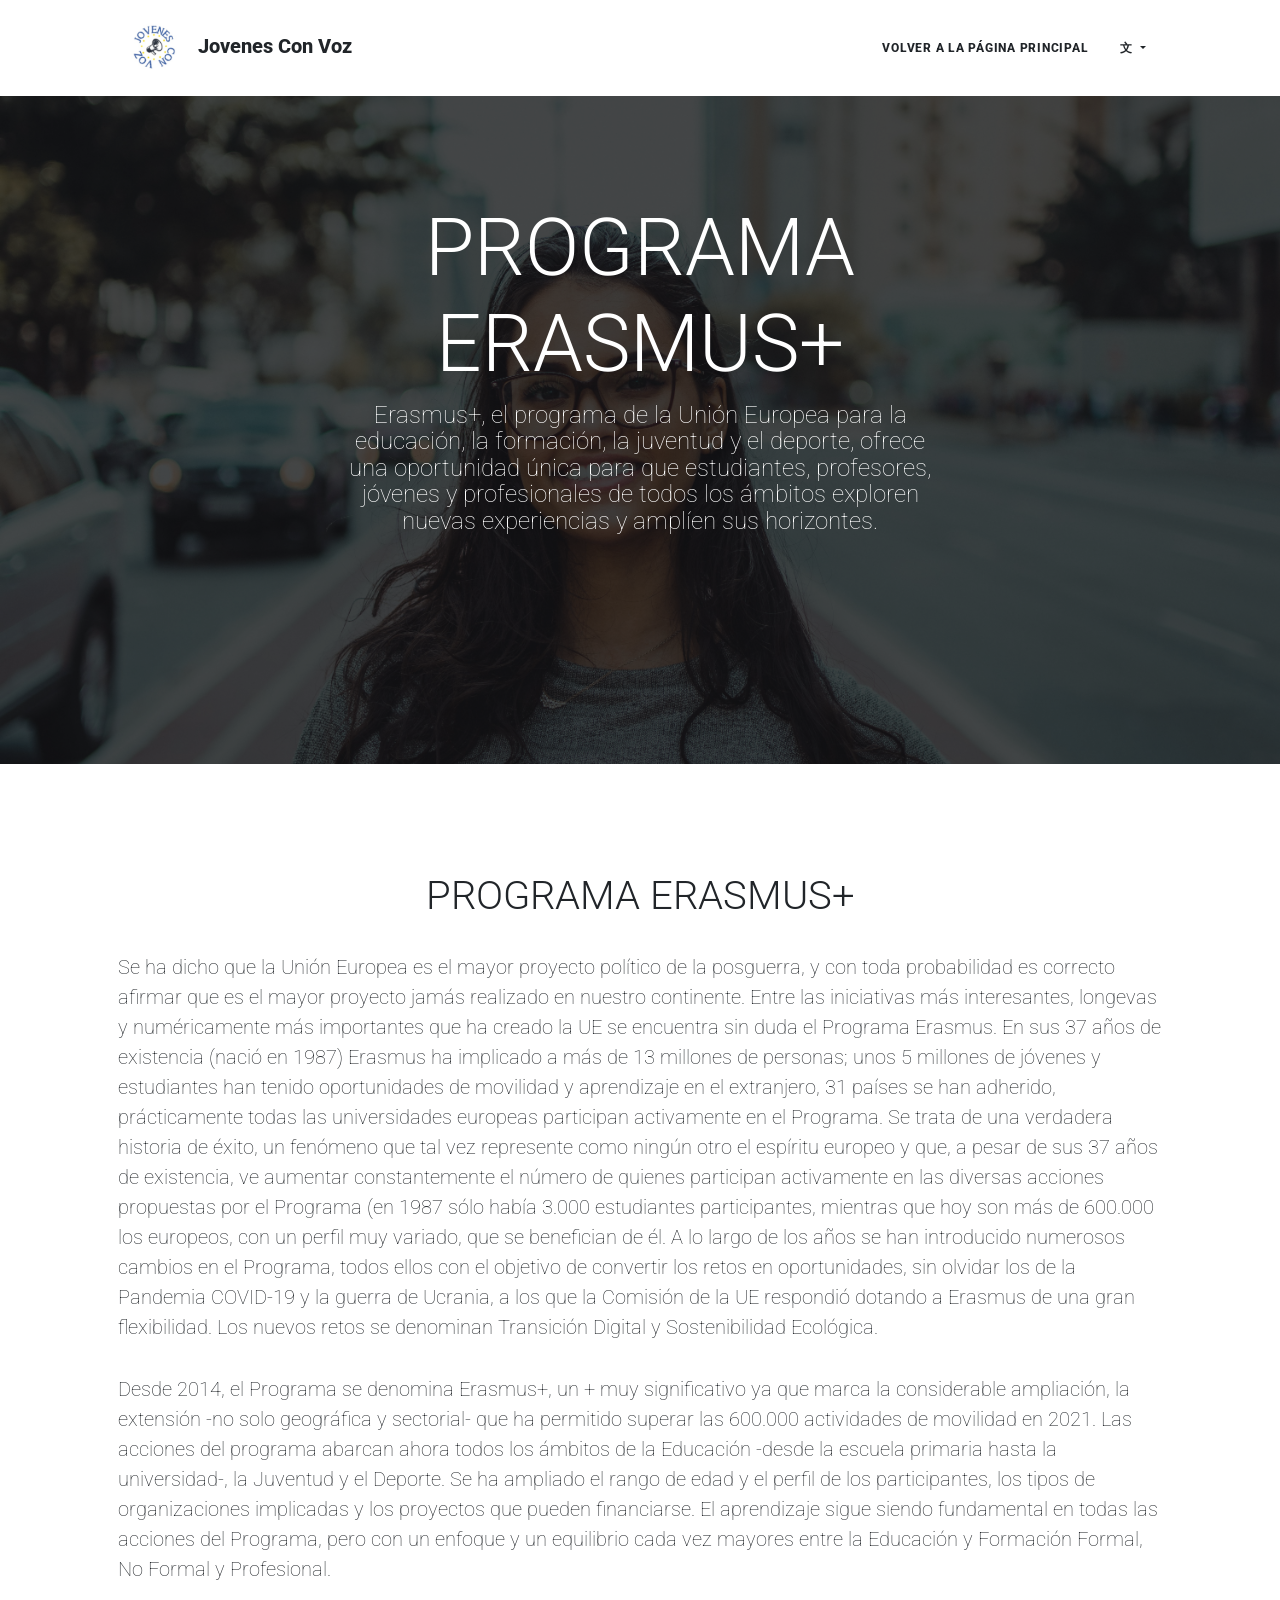
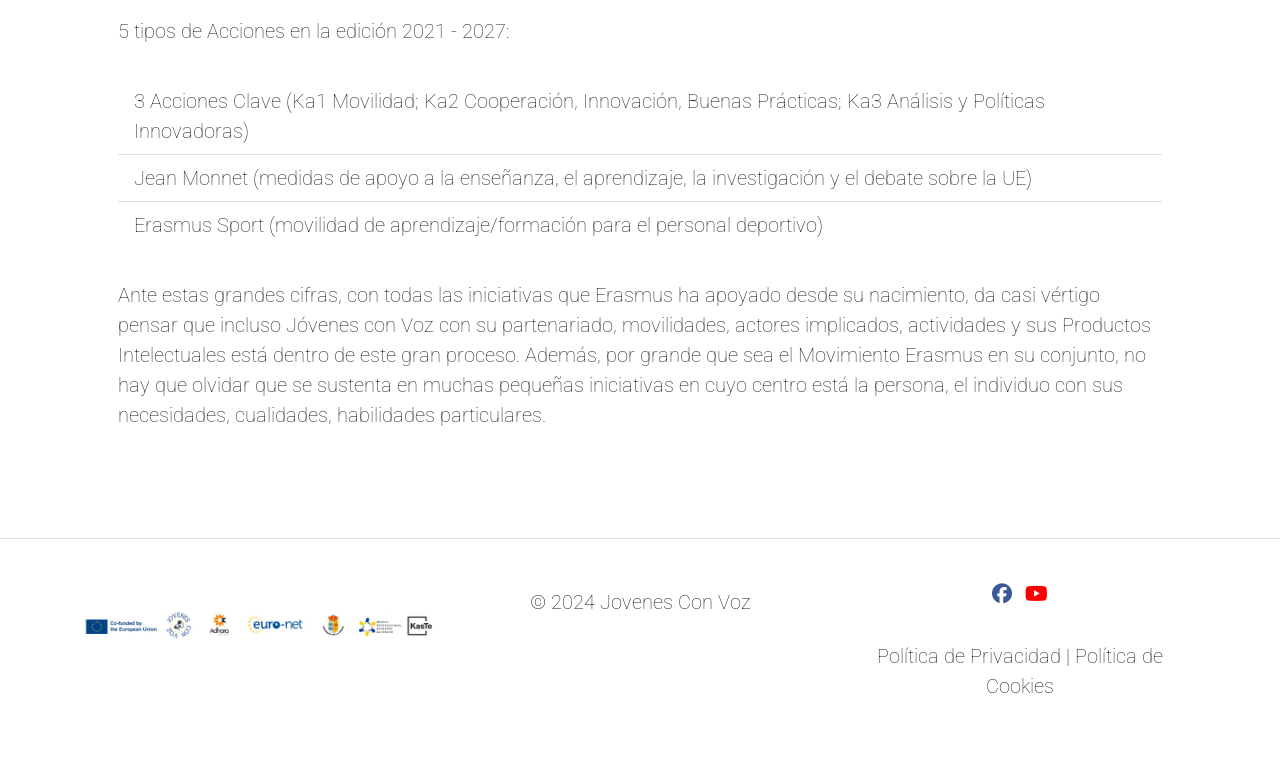
==== about.html @ 3a386404 "Add files via upload" ====
<!DOCTYPE html>
<html lang="es">

<head>
  <!-- Character encoding and viewport settings -->
  <meta charset="utf-8" />
  <meta name="viewport" content="width=device-width, initial-scale=1, shrink-to-fit=no" />

  <!-- Primary Meta Tags -->
  <meta name="title" content="Jovenes Con Voz | Reforzar la participación de los jóvenes en Europa">
  <meta name="description"
    content="Descubre Jóvenes Con Voz, un proyecto innovador para impulsar la participación juvenil y fortalecer la ciudadanía activa en Europa, financiado por Erasmus+. Únete a nosotros para marcar la diferencia.">
  <meta name="keywords"
    content="participación juvenil, Erasmus+, juventud, educación Europa, ciudadanía activa, proyectos juveniles, desarrollo juvenil">
  <meta name="robots" content="index, follow">

  <!-- Preconnect and DNS-prefetch -->
  <link rel="preconnect" href="https://fonts.googleapis.com">
  <link rel="preconnect" href="https://fonts.gstatic.com" crossorigin>
  <link rel="dns-prefetch" href="//cdn.iubenda.com">

  <!-- Stylesheet optimizations -->
  <link href="css/styles.css" rel="stylesheet" />
  <link
    href="https://fonts.googleapis.com/css2?family=Roboto:ital,wght@0,100;0,300;0,400;0,500;0,700;0,900;1,100;1,300;1,400;1,500;1,700;1,900&display=swap"
    rel="stylesheet">
  <link rel="stylesheet" href="https://cdnjs.cloudflare.com/ajax/libs/font-awesome/6.2.0/css/all.min.css">

  <!-- Page Title -->
  <title>Jovenes Con Voz | Fomentando la Participación Juvenil en Europa</title>

  <!-- Cookie consent and GDPR compliance scripts -->
  <script type="text/javascript">
    var _iub = _iub || [];
    _iub.csConfiguration = {"askConsentAtCookiePolicyUpdate":true,"enableFadp":true,"enableLgpd":true,"enableUspr":true,"fadpApplies":true,"floatingPreferencesButtonDisplay":"bottom-right","floatingPreferencesButtonIcon":false,"lang":"es","perPurposeConsent":true,"siteId":3592554,"usprApplies":true,"cookiePolicyId":81824246,"floatingPreferencesButtonCaption":true, "callback":{ "onConsentFirstGiven":function(action) {
        console.log('First consent given via:', action);
        localStorage.setItem('userConsent', 'true');
        applyUserPreferences();
    },"onConsentFirstRejected":function() {
        console.log('First consent rejected.');
        localStorage.removeItem('userConsent');
    },"onConsentGiven":function() {
        console.log('Consent given.');
        localStorage.setItem('userConsent', 'true');
        applyUserPreferences();
    },"onConsentRejected":function() {
        console.log('Consent rejected.');
        localStorage.removeItem('userConsent');
    },"onReady":function() {
        var consent = localStorage.getItem('userConsent');
        if (consent) {
            console.log('Consent already given, initializing with user preferences.');
            applyUserPreferences();
        } else {
            if (consentGiven) {
                console.log('Consent is given for the first time or on current visit.');
                localStorage.setItem('userConsent', 'true');
                applyUserPreferences();
            }
        }
    } }, "banner":{ "acceptButtonDisplay":true,"closeButtonDisplay":false,"customizeButtonDisplay":true,"explicitWithdrawal":true,"listPurposes":true,"logo":null,"ownerName":"jovenesconvoz.github.io/","position":"bottom","rejectButtonDisplay":true,"showPurposesToggles":true,"showTitle":false,"showTotalNumberOfProviders":true }};
    </script>
    <script type="text/javascript" src="https://cs.iubenda.com/autoblocking/3592554.js"></script>
    <script type="text/javascript" src="//cdn.iubenda.com/cs/gpp/stub.js"></script>
    <script type="text/javascript" src="//cdn.iubenda.com/cs/iubenda_cs.js" charset="UTF-8" async></script>
</head>

<body>
  <nav class="navbar navbar-expand-lg navbar-light bg-white sticky-top" id="mainNav">
    <div class="container px-4 px-lg-5">
      <a class="navbar-brand text-dark" href="index.html">
        <img src="img/logo.png" style="max-width: 75px;" alt="Logo"> Jovenes Con Voz
      </a>

      <button class="navbar-toggler" type="button" data-bs-toggle="collapse" data-bs-target="#navbarResponsive"
        aria-controls="navbarResponsive" aria-expanded="false" aria-label="Toggle navigation">
        Menu
        <i class="fas fa-bars"></i>
      </button>
      <div class="collapse navbar-collapse" id="navbarResponsive">
        <ul class="navbar-nav ms-auto py-4 py-lg-0">
          <li class="nav-item">
            <a class="nav-link px-lg-3 py-3 py-lg-4 text-to-translate text-dark" href="index.html" id="a1">volver a la
              página principal</a>
          </li>
          <!-- Language toggle -->
          <li class="nav-item dropdown">
            <a class="nav-link px-lg-3 py-3 py-lg-4 dropdown-toggle text-to-translate text-dark" href="#" role="button"
              data-bs-toggle="dropdown" aria-expanded="false">
              文
            </a>
            <ul class="dropdown-menu" aria-labelledby="languageDropdown">
              <li><a class="dropdown-item" href="#" onclick="toggleLanguage('english')">English</a></li>
              <li><a class="dropdown-item" href="#" onclick="toggleLanguage('spanish')">Español</a></li>
            </ul>
          </li>
        </ul>
      </div>
    </div>
  </nav>
  <!-- Page Header-->
  <header class="masthead">
    <!-- Video background -->
    <div class="video-background">
      <video autoplay muted loop playsinline>
        <source src="https://videos.pexels.com/video-files/1751826/1751826-hd_1920_1080_25fps.mp4" type="video/mp4">
      </video>
    </div>
    <!-- Overlay -->
    <div class="overlay"></div>
    <!-- Header content -->
    <div class="container position-relative px-4 px-lg-5">
      <div class="row gx-4 gx-lg-5 justify-content-center">
        <div class="col-md-10 col-lg-8 col-xl-7">
          <div class="site-heading text-center text-white">
            <!-- Title and subtitle -->
            <h1 class="text-to-translate" id="h1">PROGRAMA ERASMUS+</h1>
            <span class="subheading text-to-translate" id="s1">Erasmus+, el programa de la Unión Europea para la
              educación, la formación, la
              juventud y el deporte, ofrece una oportunidad única para que estudiantes, profesores, jóvenes y
              profesionales de todos los ámbitos exploren nuevas experiencias y amplíen sus horizontes.</span><br>
          </div>
        </div>
      </div>
    </div>
  </header>
  <br>
  <br>
  <!-- European Union Section -->
  <div class="container px-4 px-lg-5" id="european-section">
    <!-- EU Erasmus+ title and description -->
    <h1 class="text-center text-to-translate" id="h2">PROGRAMA ERASMUS+</h1>
    <p class="text-start text-to-translate" id="p1">
      Se ha dicho que la Unión Europea es el mayor proyecto político de la posguerra, y
      con toda probabilidad es correcto afirmar que es el mayor proyecto jamás
      realizado en nuestro continente. Entre las iniciativas más interesantes, longevas y
      numéricamente más importantes que ha creado la UE se encuentra sin duda el
      Programa Erasmus. En sus 37 años de existencia (nació en 1987) Erasmus ha
      implicado a más de 13 millones de personas; unos 5 millones de jóvenes y
      estudiantes han tenido oportunidades de movilidad y aprendizaje en el extranjero,
      31 países se han adherido, prácticamente todas las universidades europeas
      participan activamente en el Programa. Se trata de una verdadera historia de éxito,
      un fenómeno que tal vez represente como ningún otro el espíritu europeo y que, a
      pesar de sus 37 años de existencia, ve aumentar constantemente el número de
      quienes participan activamente en las diversas acciones propuestas por el
      Programa (en 1987 sólo había 3.000 estudiantes participantes, mientras que hoy
      son más de 600.000 los europeos, con un perfil muy variado, que se benefician de
      él.
      A lo largo de los años se han introducido numerosos cambios en el Programa,
      todos ellos con el objetivo de convertir los retos en oportunidades, sin olvidar los
      de la Pandemia COVID-19 y la guerra de Ucrania, a los que la Comisión de la UE
      respondió dotando a Erasmus de una gran flexibilidad. Los nuevos retos se
      denominan Transición Digital y Sostenibilidad Ecológica.

    <p class="text-start text-to-translate" id="p0">Desde 2014, el Programa se denomina Erasmus+, un + muy significativo
      ya que
      marca la considerable ampliación, la extensión -no solo geográfica y sectorial- que
      ha permitido superar las 600.000 actividades de movilidad en 2021.
      Las acciones del programa abarcan ahora todos los ámbitos de la Educación
      -desde la escuela primaria hasta la universidad-, la Juventud y el Deporte. Se ha
      ampliado el rango de edad y el perfil de los participantes, los tipos de
      organizaciones implicadas y los proyectos que pueden financiarse. El aprendizaje
      sigue siendo fundamental en todas las acciones del Programa, pero con un
      enfoque y un equilibrio cada vez mayores entre la Educación y Formación Formal,
      No Formal y Profesional.

    </p>
    <p class="text-start text-to-translate" id="p2"> 5 tipos de Acciones en la edición 2021 - 2027:

    <ul class="list-group list-group-flush">
      <li class="list-group-item text-to-translate" id="p3">3 Acciones Clave (Ka1 Movilidad; Ka2 Cooperación,
        Innovación, Buenas
        Prácticas; Ka3 Análisis y Políticas Innovadoras)</li>
      <li class="list-group-item text-to-translate" id="p4">Jean Monnet (medidas de apoyo a la enseñanza, el
        aprendizaje, la investigación
        y el debate sobre la UE) </li>
      <li class="list-group-item text-to-translate" id="p5">Erasmus Sport (movilidad de aprendizaje/formación para el
        personal deportivo)</li>
    </ul>

    </p>

    <p class="text-start text-to-translate" id="p6">Ante estas grandes cifras, con todas las iniciativas que Erasmus ha
      apoyado
      desde su nacimiento, da casi vértigo pensar que incluso Jóvenes con Voz con su
      partenariado, movilidades, actores implicados, actividades y sus Productos
      Intelectuales está dentro de este gran proceso. Además, por grande que sea el
      Movimiento Erasmus en su conjunto, no hay que olvidar que se sustenta en
      muchas pequeñas iniciativas en cuyo centro está la persona, el individuo con sus
      necesidades, cualidades, habilidades particulares.</p>
    <div class="container text-center"></div>
  </div>
  <br>
  <br>

  <hr class="hr-minimal" />

 <!-- Footer-->
 <footer class="container-fluid bg-white text-dark py-4">
  <div class="container">
    <div class="row">
      <div class="col-md-4">
        <a href="/">
          <img src="img/banner-footer-logo.PNG" alt="Jovenes con Voz logo" class="img-fluid"
            height="100">
        </a>
      </div>
      <div class="col-md-4 text-center">
        <p class="mt-2">&copy; 2024 Jovenes Con Voz</p>
      </div>
      <div class="col-md-4 text-center">
        <ul class="list-inline mb-2">
          <li class="list-inline-item">
            <a href="https://www.facebook.com/profile.php?id=61550747717604" class="text-dark">
              <i class="fab fa-facebook"></i>
            </a>
          </li>
          <li class="list-inline-item">
            <a href="https://www.youtube.com/@Jovenesconvozeu" class="text-dark">
              <i class="fab fa-youtube"></i>
            </a>
          </li>
        </ul>
        <p>
          <a href="https://www.iubenda.com/privacy-policy/81824246" class="text-dark">Política de Privacidad</a> |
          <a href="https://www.iubenda.com/privacy-policy/81824246/cookie-policy" class="text-dark">Política de
            Cookies </a>
        </p>
      </div>
    </div>
  </div>
</footer>





  <!-- Bootstrap core JS-->
  <script src="https://cdn.jsdelivr.net/npm/bootstrap@5.2.3/dist/js/bootstrap.bundle.min.js"></script>
  <!-- Core theme JS-->
  <script src="js/scripts.js"></script>
  <script src="js/aboutSwitch.js"></script>
</body>

</html>
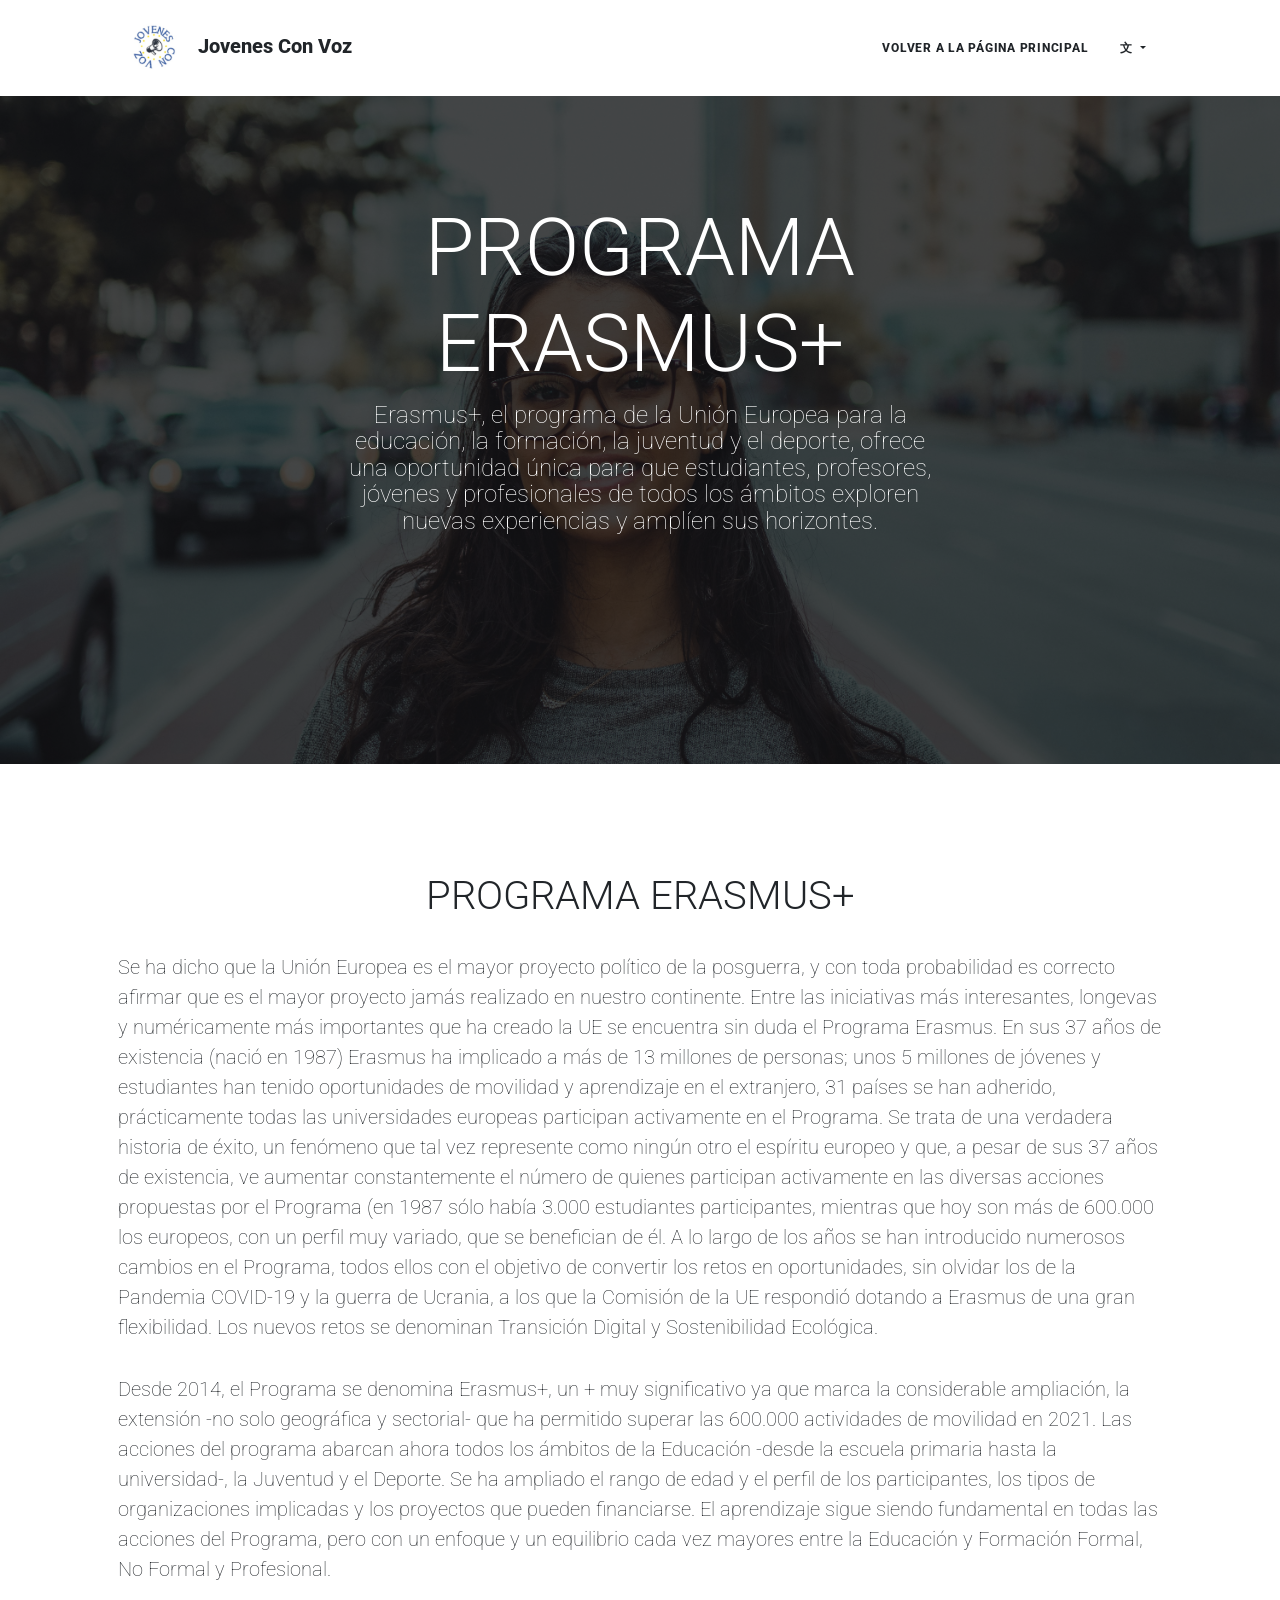
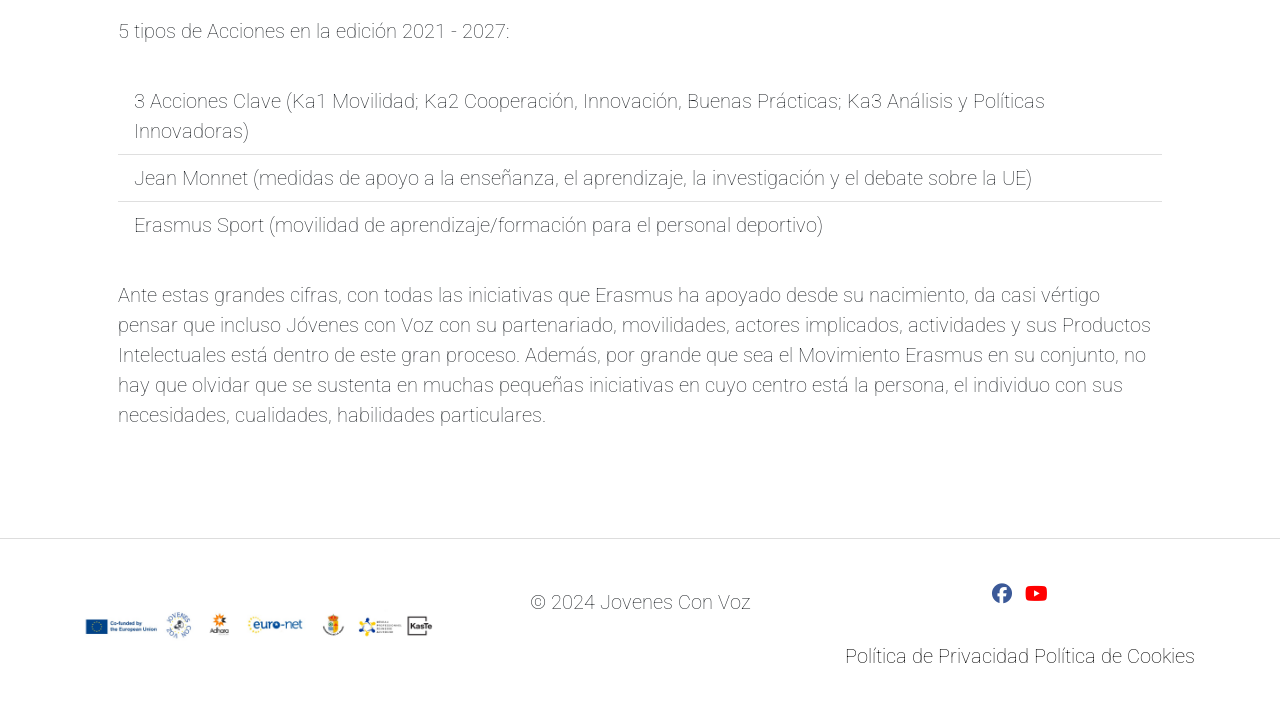
==== commit a2673b05: "Update about.html" ====
--- a/about.html
+++ b/about.html
@@ -222,9 +222,8 @@
           </li>
         </ul>
         <p>
-          <a href="https://www.iubenda.com/privacy-policy/81824246" class="text-dark">Política de Privacidad</a> |
-          <a href="https://www.iubenda.com/privacy-policy/81824246/cookie-policy" class="text-dark">Política de
-            Cookies </a>
+         <a href="https://www.iubenda.com/privacy-policy/81824246" class="iubenda-nostyle iubenda-noiframe iubenda-embed iubenda-noiframe " title="Política de Privacidad ">Política de Privacidad</a><script type="text/javascript">(function (w,d) {var loader = function () {var s = d.createElement("script"), tag = d.getElementsByTagName("script")[0]; s.src="https://cdn.iubenda.com/iubenda.js"; tag.parentNode.insertBefore(s,tag);}; if(w.addEventListener){w.addEventListener("load", loader, false);}else if(w.attachEvent){w.attachEvent("onload", loader);}else{w.onload = loader;}})(window, document);</script>
+         <a href="https://www.iubenda.com/privacy-policy/81824246/cookie-policy" class="iubenda-nostyle iubenda-noiframe iubenda-embed iubenda-noiframe " title="Política de Cookies ">Política de Cookies</a><script type="text/javascript">(function (w,d) {var loader = function () {var s = d.createElement("script"), tag = d.getElementsByTagName("script")[0]; s.src="https://cdn.iubenda.com/iubenda.js"; tag.parentNode.insertBefore(s,tag);}; if(w.addEventListener){w.addEventListener("load", loader, false);}else if(w.attachEvent){w.attachEvent("onload", loader);}else{w.onload = loader;}})(window, document);</script>
         </p>
       </div>
     </div>
@@ -242,4 +241,4 @@
   <script src="js/aboutSwitch.js"></script>
 </body>
 
-</html>+</html>
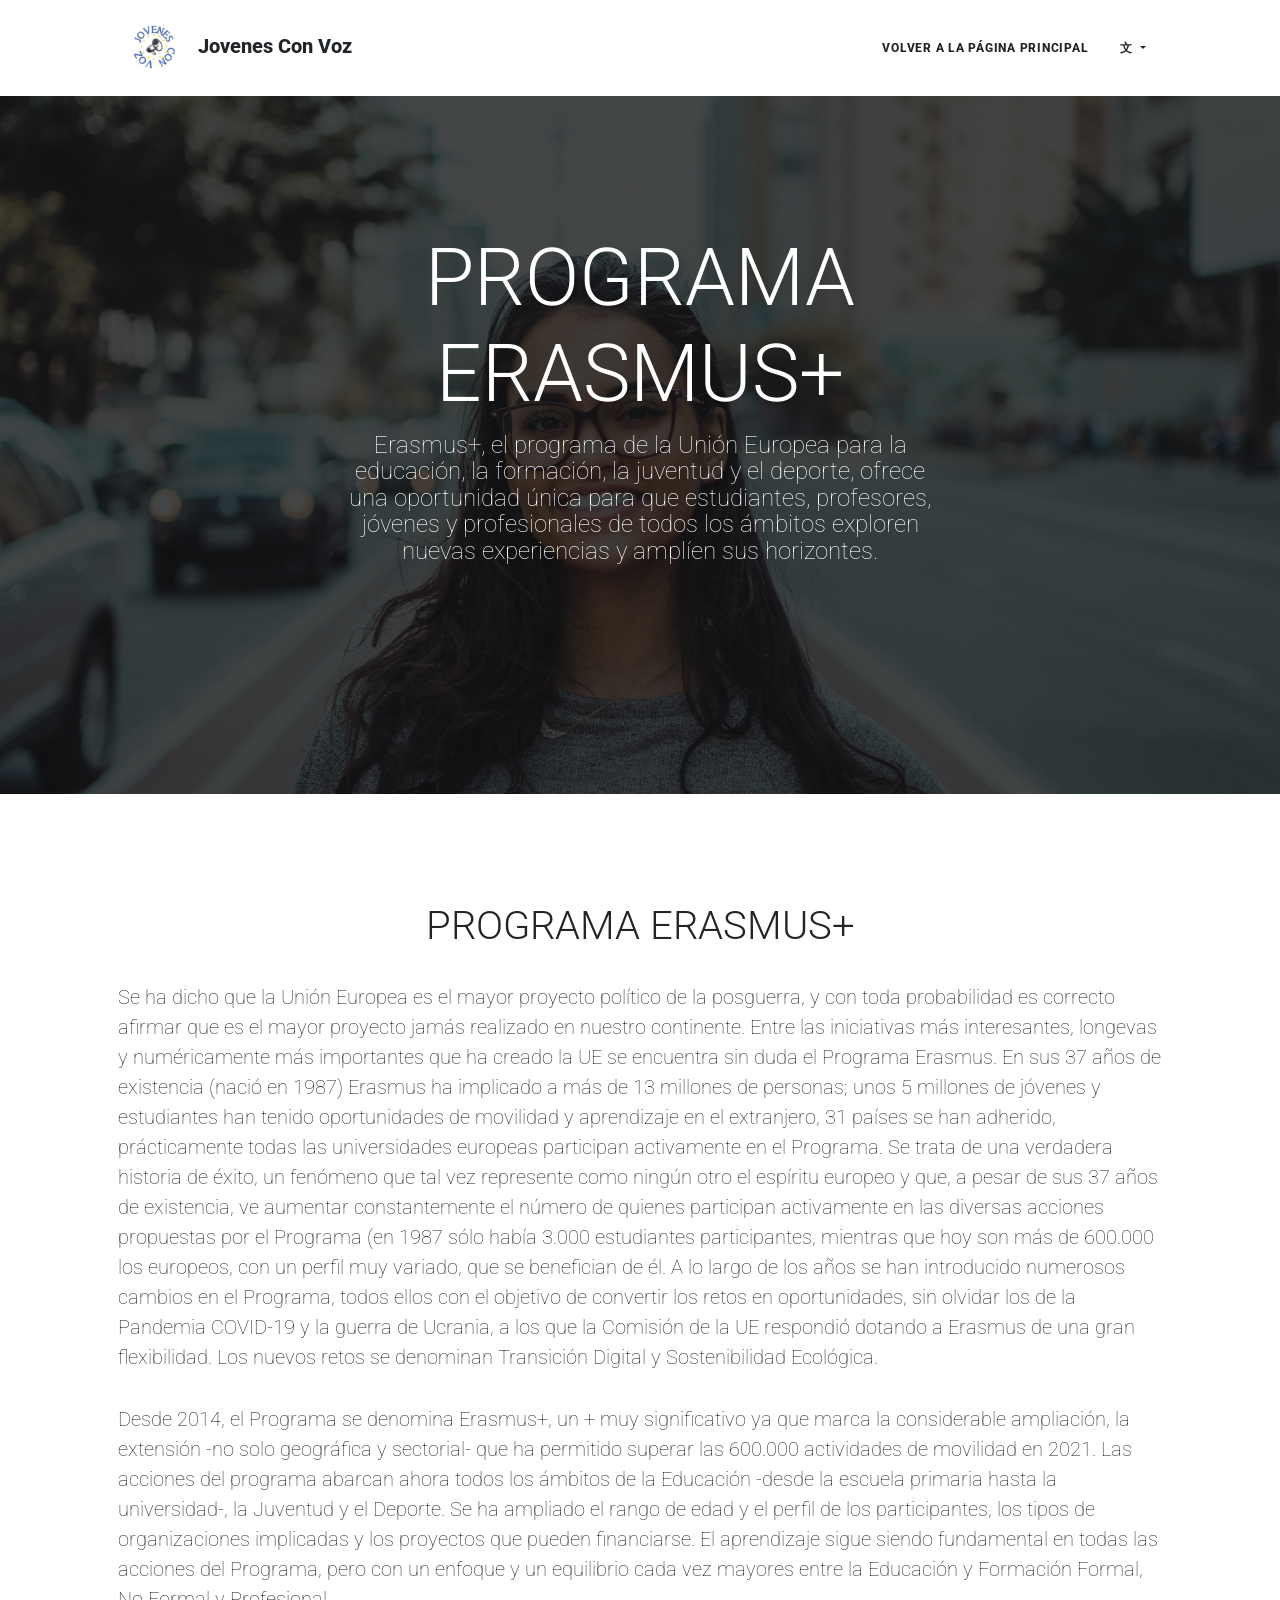
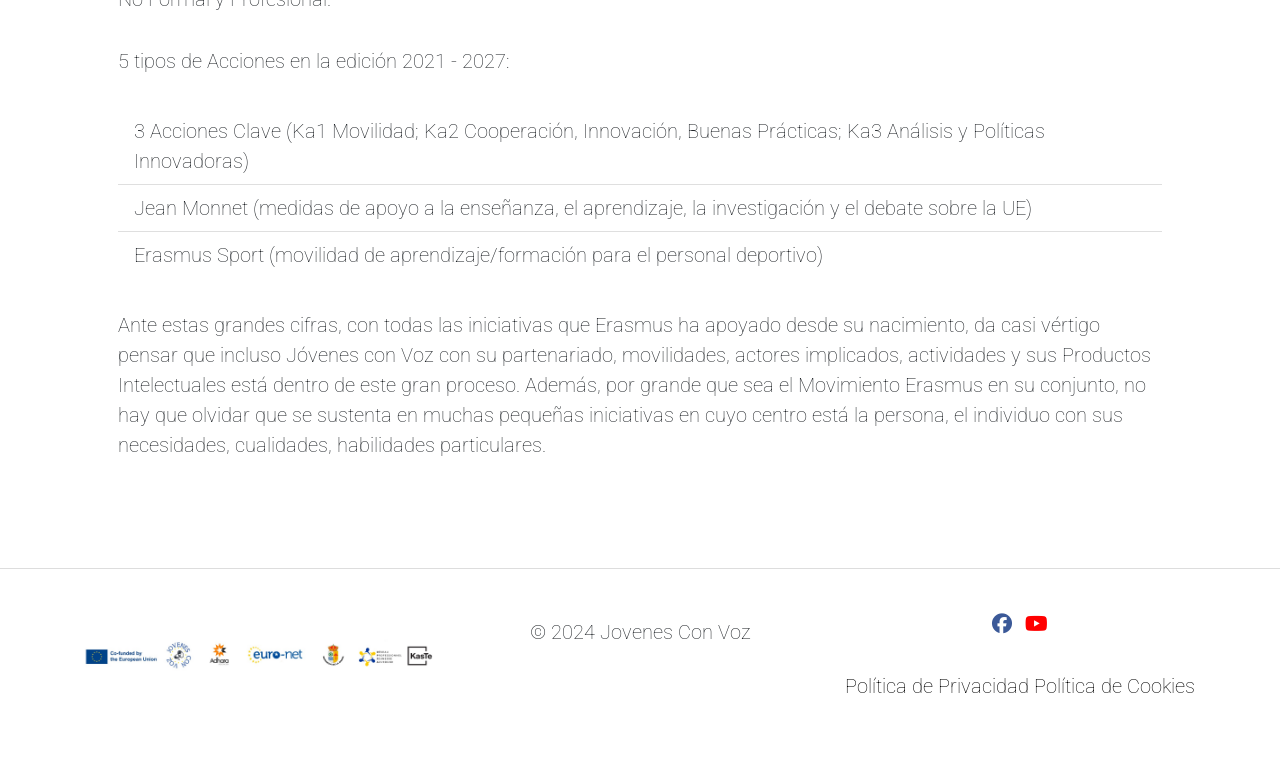
==== commit 21713f1b: "Update about.html" ====
--- a/about.html
+++ b/about.html
@@ -1,4 +1,4 @@
-<!DOCTYPE html>
+t<!DOCTYPE html>
 <html lang="es">
 
 <head>
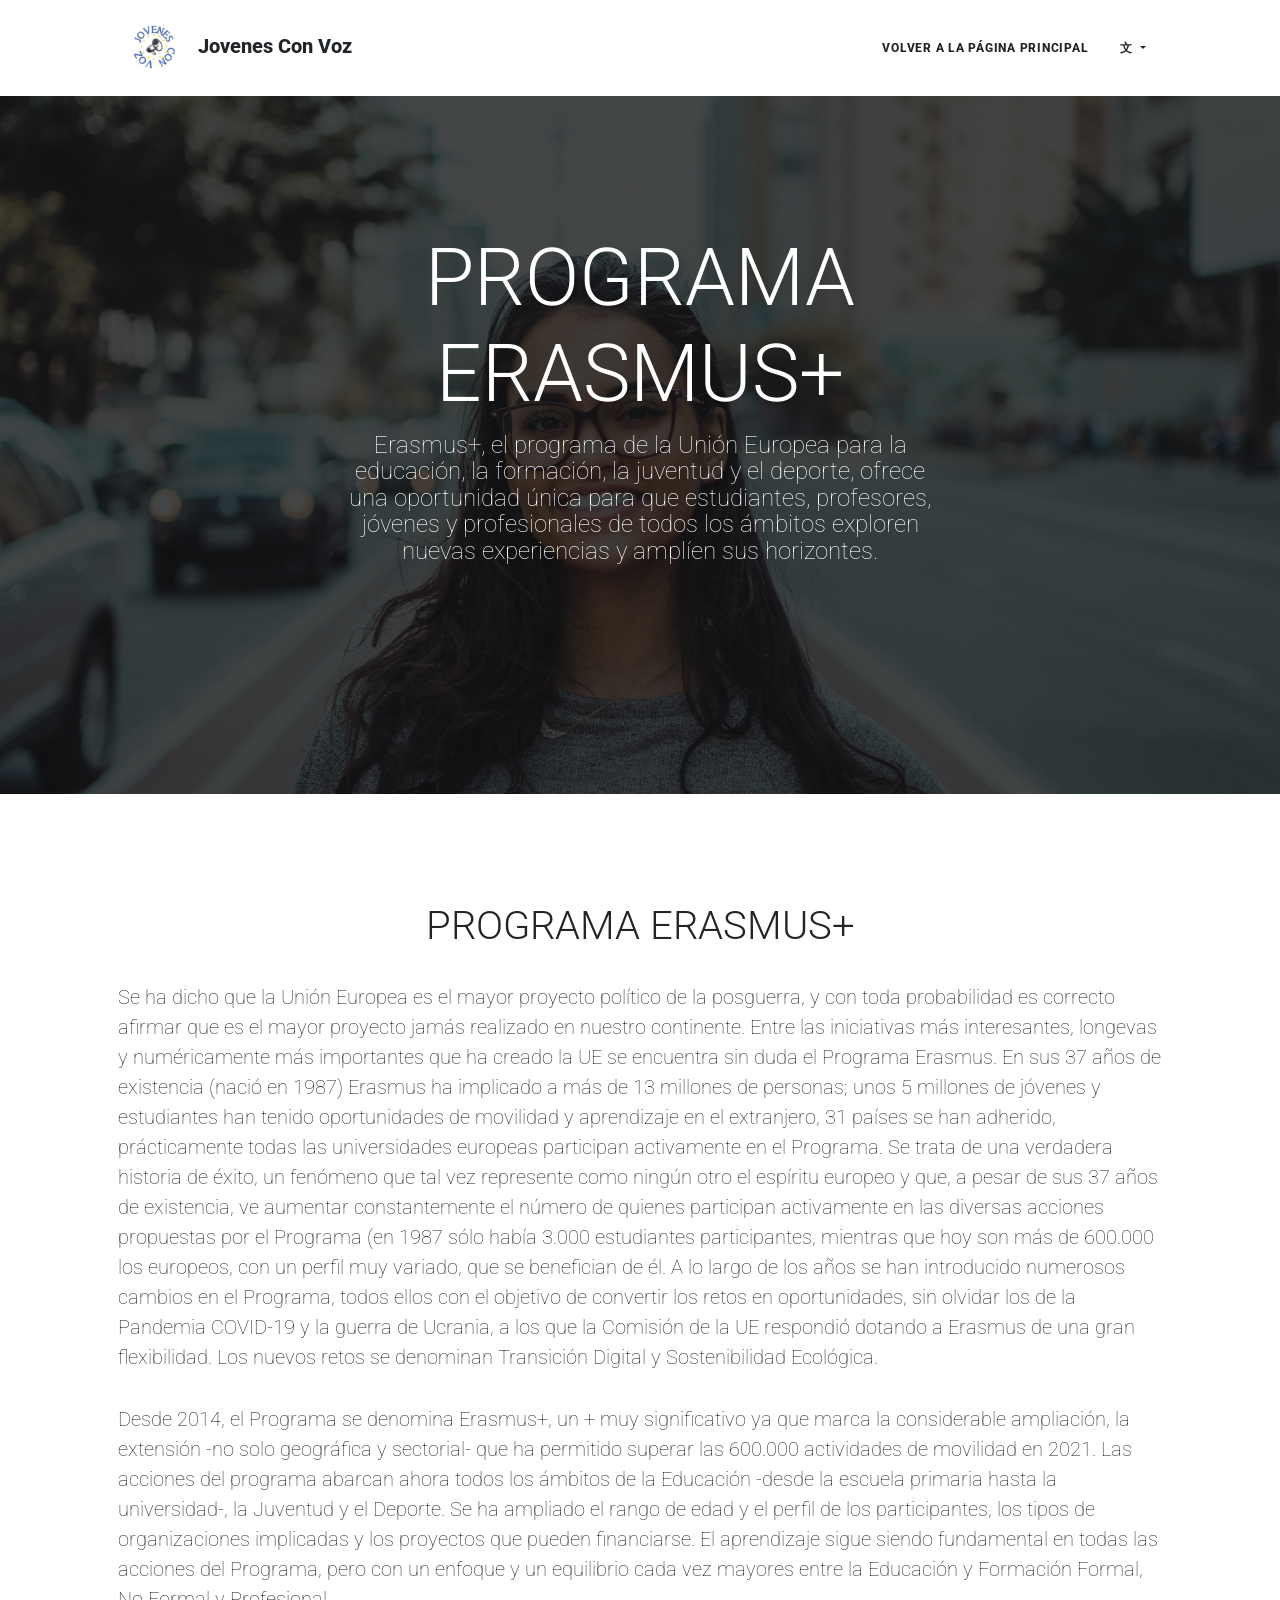
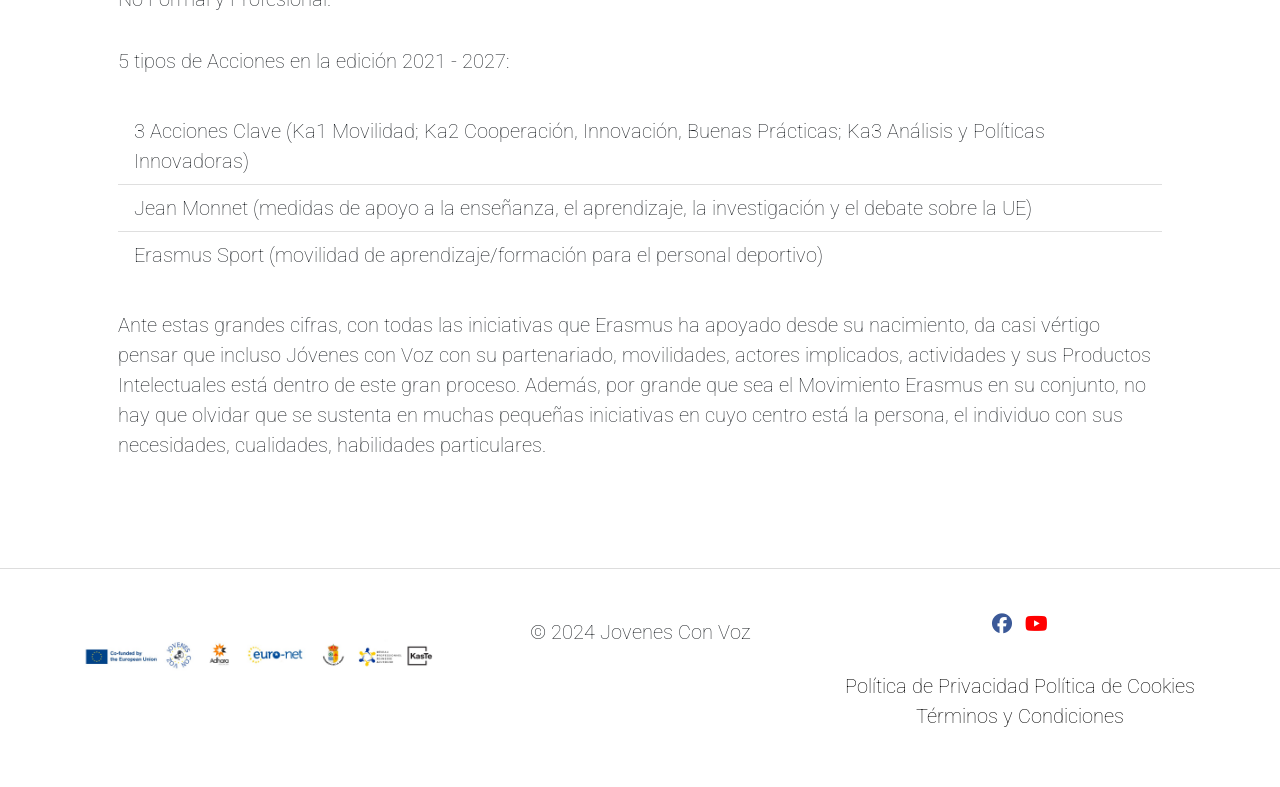
==== commit c41c1569: "Update about.html" ====
--- a/about.html
+++ b/about.html
@@ -222,8 +222,9 @@
           </li>
         </ul>
         <p>
-         <a href="https://www.iubenda.com/privacy-policy/81824246" class="iubenda-nostyle iubenda-noiframe iubenda-embed iubenda-noiframe " title="Política de Privacidad ">Política de Privacidad</a><script type="text/javascript">(function (w,d) {var loader = function () {var s = d.createElement("script"), tag = d.getElementsByTagName("script")[0]; s.src="https://cdn.iubenda.com/iubenda.js"; tag.parentNode.insertBefore(s,tag);}; if(w.addEventListener){w.addEventListener("load", loader, false);}else if(w.attachEvent){w.attachEvent("onload", loader);}else{w.onload = loader;}})(window, document);</script>
-         <a href="https://www.iubenda.com/privacy-policy/81824246/cookie-policy" class="iubenda-nostyle iubenda-noiframe iubenda-embed iubenda-noiframe " title="Política de Cookies ">Política de Cookies</a><script type="text/javascript">(function (w,d) {var loader = function () {var s = d.createElement("script"), tag = d.getElementsByTagName("script")[0]; s.src="https://cdn.iubenda.com/iubenda.js"; tag.parentNode.insertBefore(s,tag);}; if(w.addEventListener){w.addEventListener("load", loader, false);}else if(w.attachEvent){w.attachEvent("onload", loader);}else{w.onload = loader;}})(window, document);</script>
+        <a href="https://www.iubenda.com/privacy-policy/81824246" class="iubenda-nostyle iubenda-noiframe iubenda-embed iubenda-noiframe " title="Política de Privacidad ">Política de Privacidad</a><script type="text/javascript">(function (w,d) {var loader = function () {var s = d.createElement("script"), tag = d.getElementsByTagName("script")[0]; s.src="https://cdn.iubenda.com/iubenda.js"; tag.parentNode.insertBefore(s,tag);}; if(w.addEventListener){w.addEventListener("load", loader, false);}else if(w.attachEvent){w.attachEvent("onload", loader);}else{w.onload = loader;}})(window, document);</script>
+        <a href="https://www.iubenda.com/privacy-policy/81824246/cookie-policy" class="iubenda-nostyle iubenda-noiframe iubenda-embed iubenda-noiframe " title="Política de Cookies ">Política de Cookies</a><script type="text/javascript">(function (w,d) {var loader = function () {var s = d.createElement("script"), tag = d.getElementsByTagName("script")[0]; s.src="https://cdn.iubenda.com/iubenda.js"; tag.parentNode.insertBefore(s,tag);}; if(w.addEventListener){w.addEventListener("load", loader, false);}else if(w.attachEvent){w.attachEvent("onload", loader);}else{w.onload = loader;}})(window, document);</script>
+        <a href="https://www.iubenda.com/condiciones-de-uso/81824246" class="iubenda-white iubenda-noiframe iubenda-embed iubenda-noiframe " title="Términos y Condiciones ">Términos y Condiciones</a><script type="text/javascript">(function (w,d) {var loader = function () {var s = d.createElement("script"), tag = d.getElementsByTagName("script")[0]; s.src="https://cdn.iubenda.com/iubenda.js"; tag.parentNode.insertBefore(s,tag);}; if(w.addEventListener){w.addEventListener("load", loader, false);}else if(w.attachEvent){w.attachEvent("onload", loader);}else{w.onload = loader;}})(window, document);</script>
         </p>
       </div>
     </div>
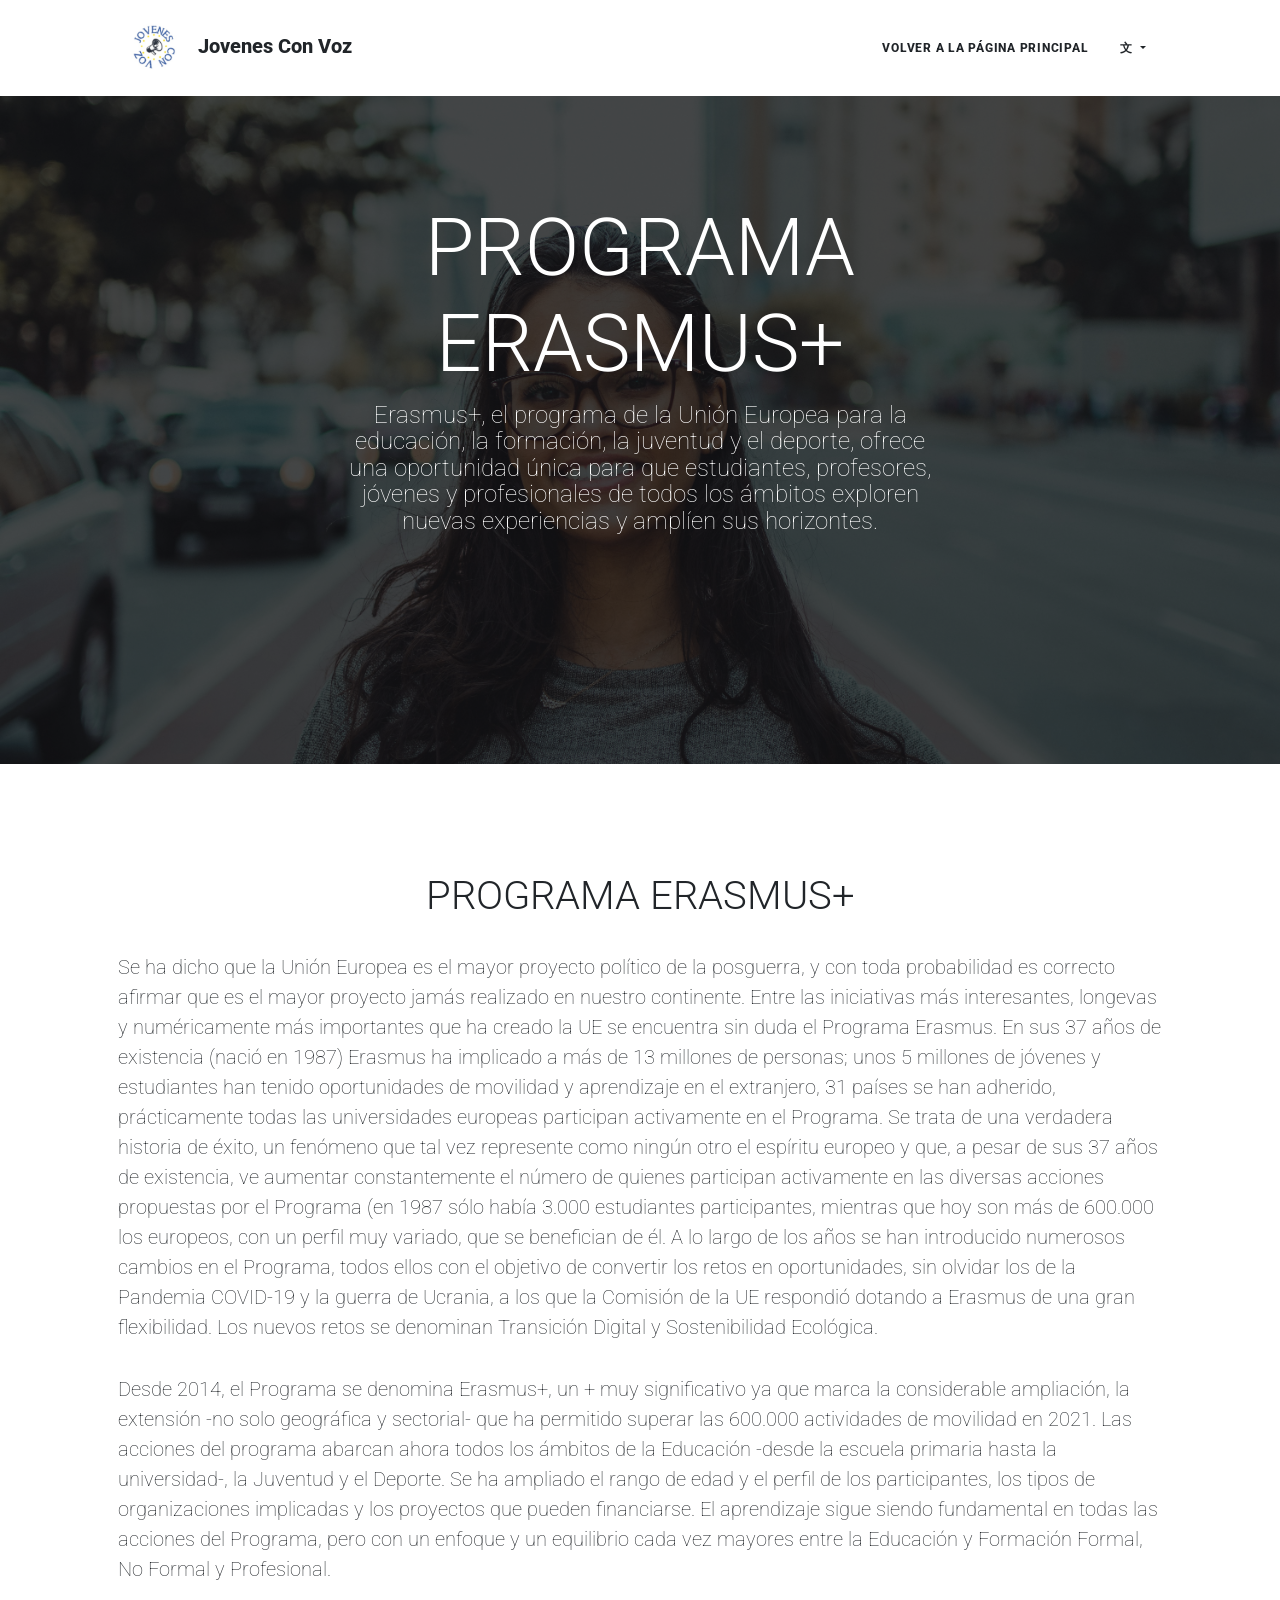
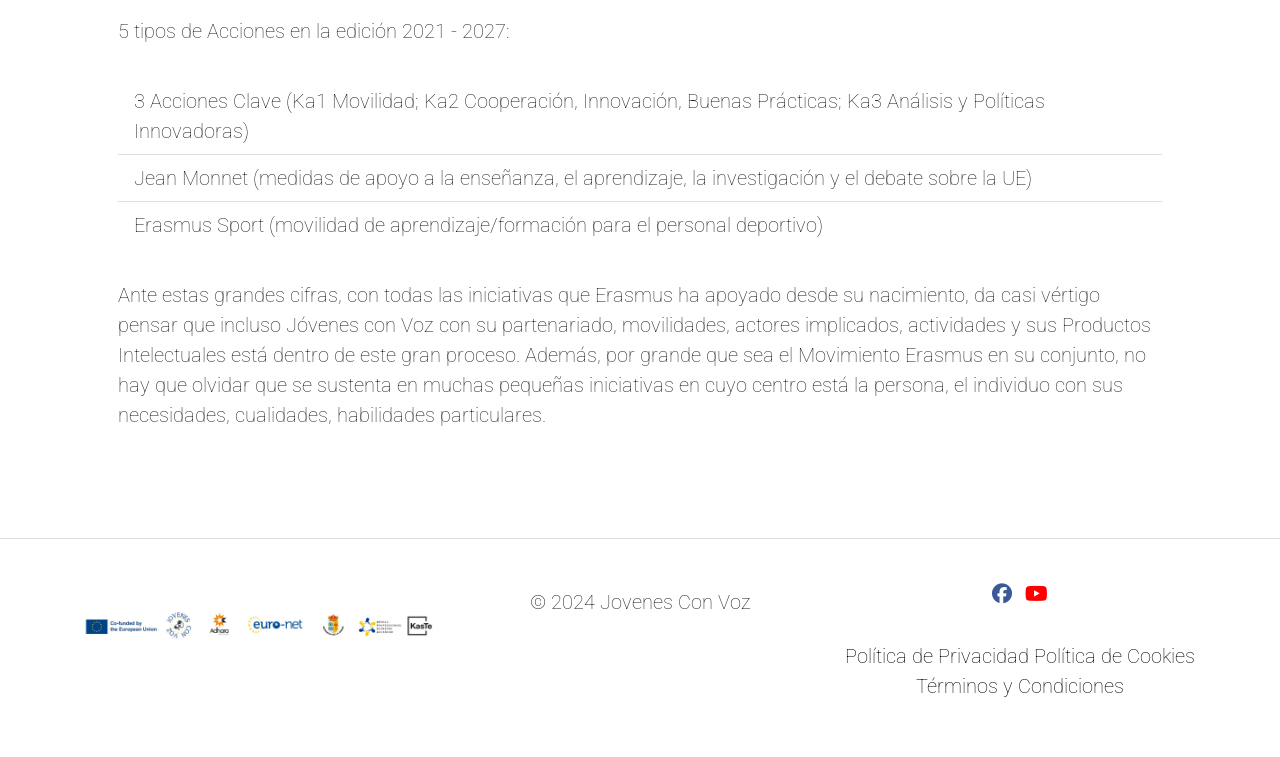
==== commit 9162b442: "Update about.html" ====
--- a/about.html
+++ b/about.html
@@ -1,4 +1,5 @@
-t<!DOCTYPE html>
+
+<!DOCTYPE html>
 <html lang="es">
 
 <head>
@@ -32,37 +33,93 @@
   <!-- Cookie consent and GDPR compliance scripts -->
   <script type="text/javascript">
     var _iub = _iub || [];
-    _iub.csConfiguration = {"askConsentAtCookiePolicyUpdate":true,"enableFadp":true,"enableLgpd":true,"enableUspr":true,"fadpApplies":true,"floatingPreferencesButtonDisplay":"bottom-right","floatingPreferencesButtonIcon":false,"lang":"es","perPurposeConsent":true,"siteId":3592554,"usprApplies":true,"cookiePolicyId":81824246,"floatingPreferencesButtonCaption":true, "callback":{ "onConsentFirstGiven":function(action) {
-        console.log('First consent given via:', action);
-        localStorage.setItem('userConsent', 'true');
-        applyUserPreferences();
-    },"onConsentFirstRejected":function() {
-        console.log('First consent rejected.');
-        localStorage.removeItem('userConsent');
-    },"onConsentGiven":function() {
-        console.log('Consent given.');
-        localStorage.setItem('userConsent', 'true');
-        applyUserPreferences();
-    },"onConsentRejected":function() {
-        console.log('Consent rejected.');
-        localStorage.removeItem('userConsent');
-    },"onReady":function() {
-        var consent = localStorage.getItem('userConsent');
-        if (consent) {
-            console.log('Consent already given, initializing with user preferences.');
+    _iub.csConfiguration = {
+      "askConsentAtCookiePolicyUpdate": true,
+      "enableFadp": true,
+      "enableLgpd": true,
+      "enableUspr": true,
+      "fadpApplies": true,
+      "floatingPreferencesButtonDisplay": "bottom-right",
+      "floatingPreferencesButtonIcon": false,
+      "lang": "es",
+      "perPurposeConsent": true,
+      "siteId": 3592554,
+      "usprApplies": true,
+      "cookiePolicyId": 81824246,
+      "floatingPreferencesButtonCaption": true,
+      // Aggiungiamo il parametro localConsentDomain
+      "localConsentDomain": "jovenesconvoz.github.io",
+      "callback": {
+        "onConsentFirstGiven": function (action) {
+          console.log('Primo consenso dato tramite:', action);
+          localStorage.setItem('userConsent', 'true');
+          applyUserPreferences();
+        },
+        "onConsentFirstRejected": function () {
+          console.log('Primo consenso rifiutato.');
+          localStorage.setItem('userConsent', 'false');
+        },
+        "onConsentGiven": function () {
+          console.log('Consenso dato.');
+          localStorage.setItem('userConsent', 'true');
+          applyUserPreferences();
+        },
+        "onConsentRejected": function () {
+          console.log('Consenso rifiutato.');
+          localStorage.setItem('userConsent', 'false');
+        },
+        "onReady": function () {
+          var consent = localStorage.getItem('userConsent');
+          function hideBanner() {
+            if (_iub && _iub.cs && _iub.cs.api) {
+              if (consent === 'true') {
+                _iub.cs.api.consent_given();
+              } else if (consent === 'false') {
+                _iub.cs.api.consent_rejected();
+              }
+            } else {
+              setTimeout(hideBanner, 100);
+            }
+          }
+          if (consent === 'true') {
+            console.log('Consenso già dato, applico le preferenze utente.');
             applyUserPreferences();
-        } else {
-            if (consentGiven) {
-                console.log('Consent is given for the first time or on current visit.');
-                localStorage.setItem('userConsent', 'true');
-                applyUserPreferences();
-            }
+            hideBanner();
+          } else if (consent === 'false') {
+            console.log('Consenso già rifiutato.');
+            hideBanner();
+          } else {
+            console.log('Nessun consenso ancora dato.');
+            // Il banner apparirà perché il consenso non è stato ancora dato o rifiutato
+          }
         }
-    } }, "banner":{ "acceptButtonDisplay":true,"closeButtonDisplay":false,"customizeButtonDisplay":true,"explicitWithdrawal":true,"listPurposes":true,"logo":null,"ownerName":"jovenesconvoz.github.io/","position":"bottom","rejectButtonDisplay":true,"showPurposesToggles":true,"showTitle":false,"showTotalNumberOfProviders":true }};
-    </script>
-    <script type="text/javascript" src="https://cs.iubenda.com/autoblocking/3592554.js"></script>
-    <script type="text/javascript" src="//cdn.iubenda.com/cs/gpp/stub.js"></script>
-    <script type="text/javascript" src="//cdn.iubenda.com/cs/iubenda_cs.js" charset="UTF-8" async></script>
+      },
+      "banner": {
+        "acceptButtonDisplay": true,
+        "closeButtonDisplay": false,
+        "customizeButtonDisplay": true,
+        "explicitWithdrawal": true,
+        "listPurposes": true,
+        "logo": null,
+        "ownerName": "jovenesconvoz.github.io/",
+        "position": "bottom",
+        "rejectButtonDisplay": true,
+        "showPurposesToggles": true,
+        "showTitle": false,
+        "showTotalNumberOfProviders": true
+      }
+    };
+
+    // Funzione per applicare le preferenze utente
+    function applyUserPreferences() {
+      // Inserisci qui il codice per attivare le funzionalità che richiedono il consenso
+      console.log('Preferenze utente applicate.');
+    }
+  </script>
+  <script type="text/javascript" src="https://cs.iubenda.com/autoblocking/3592554.js"></script>
+  <script type="text/javascript" src="//cdn.iubenda.com/cs/gpp/stub.js"></script>
+  <script type="text/javascript" src="//cdn.iubenda.com/cs/iubenda_cs.js" charset="UTF-8" async></script>
+
 </head>
 
 <body>
@@ -195,41 +252,56 @@
 
   <hr class="hr-minimal" />
 
- <!-- Footer-->
- <footer class="container-fluid bg-white text-dark py-4">
-  <div class="container">
-    <div class="row">
-      <div class="col-md-4">
-        <a href="/">
-          <img src="img/banner-footer-logo.PNG" alt="Jovenes con Voz logo" class="img-fluid"
-            height="100">
-        </a>
-      </div>
-      <div class="col-md-4 text-center">
-        <p class="mt-2">&copy; 2024 Jovenes Con Voz</p>
-      </div>
-      <div class="col-md-4 text-center">
-        <ul class="list-inline mb-2">
-          <li class="list-inline-item">
-            <a href="https://www.facebook.com/profile.php?id=61550747717604" class="text-dark">
-              <i class="fab fa-facebook"></i>
-            </a>
-          </li>
-          <li class="list-inline-item">
-            <a href="https://www.youtube.com/@Jovenesconvozeu" class="text-dark">
-              <i class="fab fa-youtube"></i>
-            </a>
-          </li>
-        </ul>
-        <p>
-        <a href="https://www.iubenda.com/privacy-policy/81824246" class="iubenda-nostyle iubenda-noiframe iubenda-embed iubenda-noiframe " title="Política de Privacidad ">Política de Privacidad</a><script type="text/javascript">(function (w,d) {var loader = function () {var s = d.createElement("script"), tag = d.getElementsByTagName("script")[0]; s.src="https://cdn.iubenda.com/iubenda.js"; tag.parentNode.insertBefore(s,tag);}; if(w.addEventListener){w.addEventListener("load", loader, false);}else if(w.attachEvent){w.attachEvent("onload", loader);}else{w.onload = loader;}})(window, document);</script>
-        <a href="https://www.iubenda.com/privacy-policy/81824246/cookie-policy" class="iubenda-nostyle iubenda-noiframe iubenda-embed iubenda-noiframe " title="Política de Cookies ">Política de Cookies</a><script type="text/javascript">(function (w,d) {var loader = function () {var s = d.createElement("script"), tag = d.getElementsByTagName("script")[0]; s.src="https://cdn.iubenda.com/iubenda.js"; tag.parentNode.insertBefore(s,tag);}; if(w.addEventListener){w.addEventListener("load", loader, false);}else if(w.attachEvent){w.attachEvent("onload", loader);}else{w.onload = loader;}})(window, document);</script>
-        <a href="https://www.iubenda.com/condiciones-de-uso/81824246" class="iubenda-white iubenda-noiframe iubenda-embed iubenda-noiframe " title="Términos y Condiciones ">Términos y Condiciones</a><script type="text/javascript">(function (w,d) {var loader = function () {var s = d.createElement("script"), tag = d.getElementsByTagName("script")[0]; s.src="https://cdn.iubenda.com/iubenda.js"; tag.parentNode.insertBefore(s,tag);}; if(w.addEventListener){w.addEventListener("load", loader, false);}else if(w.attachEvent){w.attachEvent("onload", loader);}else{w.onload = loader;}})(window, document);</script>
-        </p>
+  <!-- Footer-->
+  <footer class="container-fluid bg-white text-dark py-4">
+    <div class="container">
+      <div class="row">
+        <div class="col-md-4">
+          <a href="/">
+            <img src="img/banner-footer-logo.PNG" alt="Jovenes con Voz logo" class="img-fluid" height="100">
+          </a>
+        </div>
+        <div class="col-md-4 text-center">
+          <p class="mt-2">&copy; 2024 Jovenes Con Voz</p>
+        </div>
+        <div class="col-md-4 text-center">
+          <ul class="list-inline mb-2">
+            <li class="list-inline-item">
+              <a href="https://www.facebook.com/profile.php?id=61550747717604" class="text-dark">
+                <i class="fab fa-facebook"></i>
+              </a>
+            </li>
+            <li class="list-inline-item">
+              <a href="https://www.youtube.com/@Jovenesconvozeu" class="text-dark">
+                <i class="fab fa-youtube"></i>
+              </a>
+            </li>
+          </ul>
+          <p>
+          <p>
+            <a href="https://www.iubenda.com/privacy-policy/81824246"
+              class="iubenda-nostyle iubenda-noiframe iubenda-embed iubenda-noiframe "
+              title="Política de Privacidad ">Política de Privacidad</a>
+            <script
+              type="text/javascript">(function (w, d) { var loader = function () { var s = d.createElement("script"), tag = d.getElementsByTagName("script")[0]; s.src = "https://cdn.iubenda.com/iubenda.js"; tag.parentNode.insertBefore(s, tag); }; if (w.addEventListener) { w.addEventListener("load", loader, false); } else if (w.attachEvent) { w.attachEvent("onload", loader); } else { w.onload = loader; } })(window, document);</script>
+
+            <a href="https://www.iubenda.com/privacy-policy/81824246/cookie-policy"
+              class="iubenda-nostyle iubenda-noiframe iubenda-embed iubenda-noiframe "
+              title="Política de Cookies ">Política de Cookies</a>
+            <script
+              type="text/javascript">(function (w, d) { var loader = function () { var s = d.createElement("script"), tag = d.getElementsByTagName("script")[0]; s.src = "https://cdn.iubenda.com/iubenda.js"; tag.parentNode.insertBefore(s, tag); }; if (w.addEventListener) { w.addEventListener("load", loader, false); } else if (w.attachEvent) { w.attachEvent("onload", loader); } else { w.onload = loader; } })(window, document);</script>
+
+            <a href="https://www.iubenda.com/condiciones-de-uso/81824246"
+              class="iubenda-white iubenda-noiframe iubenda-embed iubenda-noiframe "
+              title="Términos y Condiciones ">Términos y Condiciones</a>
+            <script
+              type="text/javascript">(function (w, d) { var loader = function () { var s = d.createElement("script"), tag = d.getElementsByTagName("script")[0]; s.src = "https://cdn.iubenda.com/iubenda.js"; tag.parentNode.insertBefore(s, tag); }; if (w.addEventListener) { w.addEventListener("load", loader, false); } else if (w.attachEvent) { w.attachEvent("onload", loader); } else { w.onload = loader; } })(window, document);</script>
+          </p>
+          </p>
+        </div>
       </div>
     </div>
-  </div>
-</footer>
+  </footer>
 
 
 
